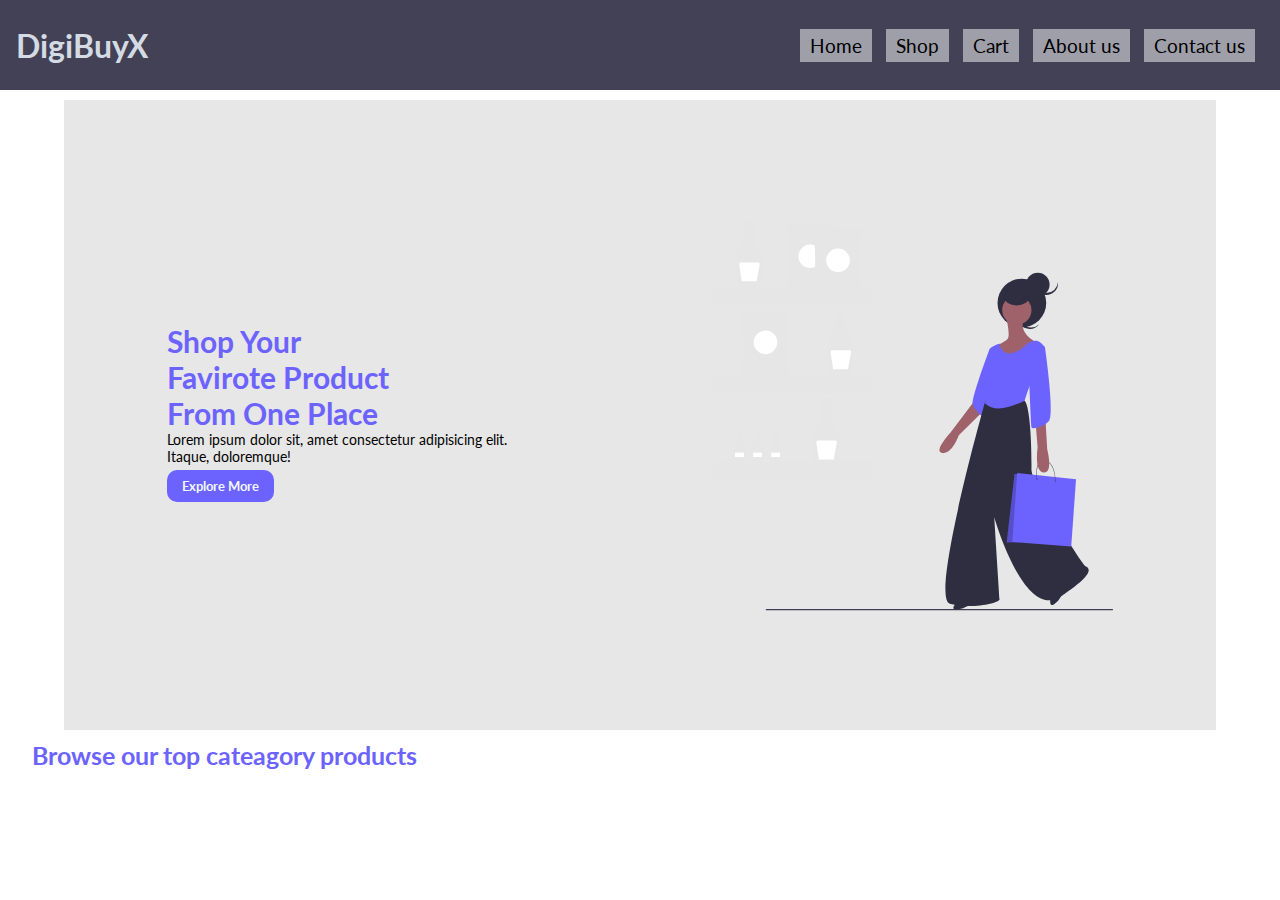
==== index.html @ be125133 "added the files" ====
<!DOCTYPE html>
<html lang="en">
<head>
    <meta charset="UTF-8">
    <meta name="viewport" content="width=device-width, initial-scale=1.0">
    <title>DigiBuyX</title>
    <link rel="stylesheet" href="style.css">
</head>
<body>
    <header>
        <nav>
            <div class="logo">DigiBuyX</div>
            <div class="nav-list">
            <a href="" class="nav-item">Home</a>
            <a href="" class="nav-item">Shop</a>
            <a href="" class="nav-item">Cart</a>
            <a href="" class="nav-item">About us</a>
            <a href="" class="nav-item">Contact us</a>
        </div>
        </nav>
    </header>
    <main>
        <section class="hero">
            <div class="hero-content">
                <div class="text">
                    <h1>Shop Your <br>Favirote Product <br>From One Place</h1>
                    <p>Lorem ipsum dolor sit, amet consectetur adipisicing elit. <br>Itaque, doloremque!</p>
                    <button class="btn">Explore More</button>
                </div>
                <img src="undraw_groceries_4via.svg" alt="">
            </div>
        
        </section>
        <section class="latest-deals">
            <h3>Browse our top cateagory products</h3>
           <div class="products-box">

           </div>
        </section>
    </main>
</body>
<script src="script.js"></script>
</html>
---- style.css ----
@import url('https://fonts.googleapis.com/css2?family=Anton+SC&family=Lato:ital,wght@0,100;0,300;0,400;0,700;0,900;1,100;1,300;1,400;1,700;1,900&family=Open+Sans:ital,wght@0,300..800;1,300..800&family=Roboto+Condensed:ital,wght@0,100..900;1,100..900&family=Roboto+Mono:ital,wght@0,100..700;1,100..700&display=swap');
*{
  margin: 0;
  padding: 0;
  font-family: "Lato";

}
header{
   
    width: 100%;
  
}
                            /* NAvBar */
nav{
    width: 100%;
    height: 10vh;
    display: flex;
    justify-content: space-between;
    align-items: center;
    height: 10vh;
    background: #424155;
}
.logo{
    font-size: 2rem;
    margin: 0 1rem;
    cursor: pointer;
    color: rgba(240, 248, 255, 0.849);
    font-weight: 700;
    transition: 0.5s;
   
}
.logo:hover{
    text-shadow: 2px 2px 2px;
    font-weight: bold;
    color: rgb(212, 212, 212);
}
.nav-list{
    margin: 0 20px;
}
.nav-item{
    text-decoration: none;
    color: black;
    font-size: 1.2rem;
    margin: 0 5px;
    background-color: #ffffff7e;
    padding: 5px 10px;
    transition: background 0.3s;
    cursor: pointer;
}
.nav-item:hover{
    background-color: #ffffffb2;
}
                /* Main */
main{
    width: 100%;
    height: auto;
}
                                            /* Hero Section  */
.hero{
    width: 90%;
    margin:10px auto;
    height: 70vh;
}
.hero-content{
    display: flex;
    justify-content: space-around;
    align-items: center;
    height: 70vh;
    background: rgba(196, 196, 196, 0.404);

}
.text{
    animation:  animateText 2s;
}
.text>h1{
    color: #6C63FF;
    font-size: 30px;
    font-weight: bolder;
}
.text>p{
    font-size: 14px;
    font-weight: normal;
}
.btn{
    color: aliceblue;
    background: #6C63FF;
    border: none;
    padding: 8px 15px;
    margin: 5px 0px;
    border-radius: 10px;
    font-weight: bold;
    cursor: pointer;
}
.hero-content>img{
 width: 400px;
 height: 500px; 
 animation:animate 2s ;   
}
                                /* Products  */
.latest-deals{
    width: 95%;
    margin: 10px auto;
    height: auto;
    
} 
.latest-deals>h3{
    color: #6C63FF;
    font-weight: bold;
    font-size: 25px;
}   
.products-box{
    width: 90%;
    height: auto;
    margin: 15px auto;
   
   display: grid;
   grid-template-columns: repeat(4, minmax(23%, 4fr)); 
   /* justify-content: center;   */
   gap: 40px; /* Adjust spacing */
   padding: 20px;
  

  }      
.shopping-card{
    width: 250px;
    height: 300px;
   border: 1px solid rgba(173, 169, 169, 0.685);
   box-shadow: 8px 2px 2px rgba(218, 217, 217, 0.514),-8px -2px 2px rgba(218, 217, 217, 0.514);
    position: relative;
    transition: 0.6s ease-in-out;
    cursor: pointer;
}
.shopping-card:hover{
    transform: scale(1.1);
}
.shop-img{
    width: 100%;
    height: 100%;
}
.shopbtn{
 position:absolute;
 top:85%;
 left:30%;
 /* right: 50%; */
 bottom: 10%;
 opacity: 0.7;
 transition: 0.5s ease-in-out;
 
 width: 100px;
 height: 30px;
 text-align: center;
}
.shopbtn:hover{
    opacity: 1;
}
/* Responsiveness */
@media (max-width:480px){
    nav{
        height: 30vh;
        flex-direction:column ;
        align-items: center;
        justify-content: center;
    }
    .nav-list{
        margin: 10px 0;
    }
    /* hero */
    .hero{
        width: 100%;
        height: 80vh;
    }
    .hero-content{
        width: 95%;
        height: 80vh;
        justify-content: center;
        padding: 0 20px;
        flex-direction:row-reverse;
    }
    .text{
        padding-left: 20px;
    }
    .hero-content>.text>h1{
        font-size: 20px;
    }
    .hero-content>img{
        width: 200px;
        height: 250px;
        animation: none;   
    }
    /* products */
    .products-box{
        width: 100%;
        grid-template-columns: repeat(1,minmax(33%,1fr));
        justify-content: center;
        align-items: center;
        gap: 10px;
        padding: 0 20%;
        
    }

}
/* animations */
@keyframes animate {
    0%{
        opacity: 0;
        transform: translateX(150px);
    }
    100%{
        opacity: 1;
        transform: translate(0px);
    }
}@keyframes animateText {
    0%{
        opacity: 0;
        /* transform: translateX(-50px); */
    }
    100%{
        opacity: 1;
        /* transform: translate(0px); */
    }
}
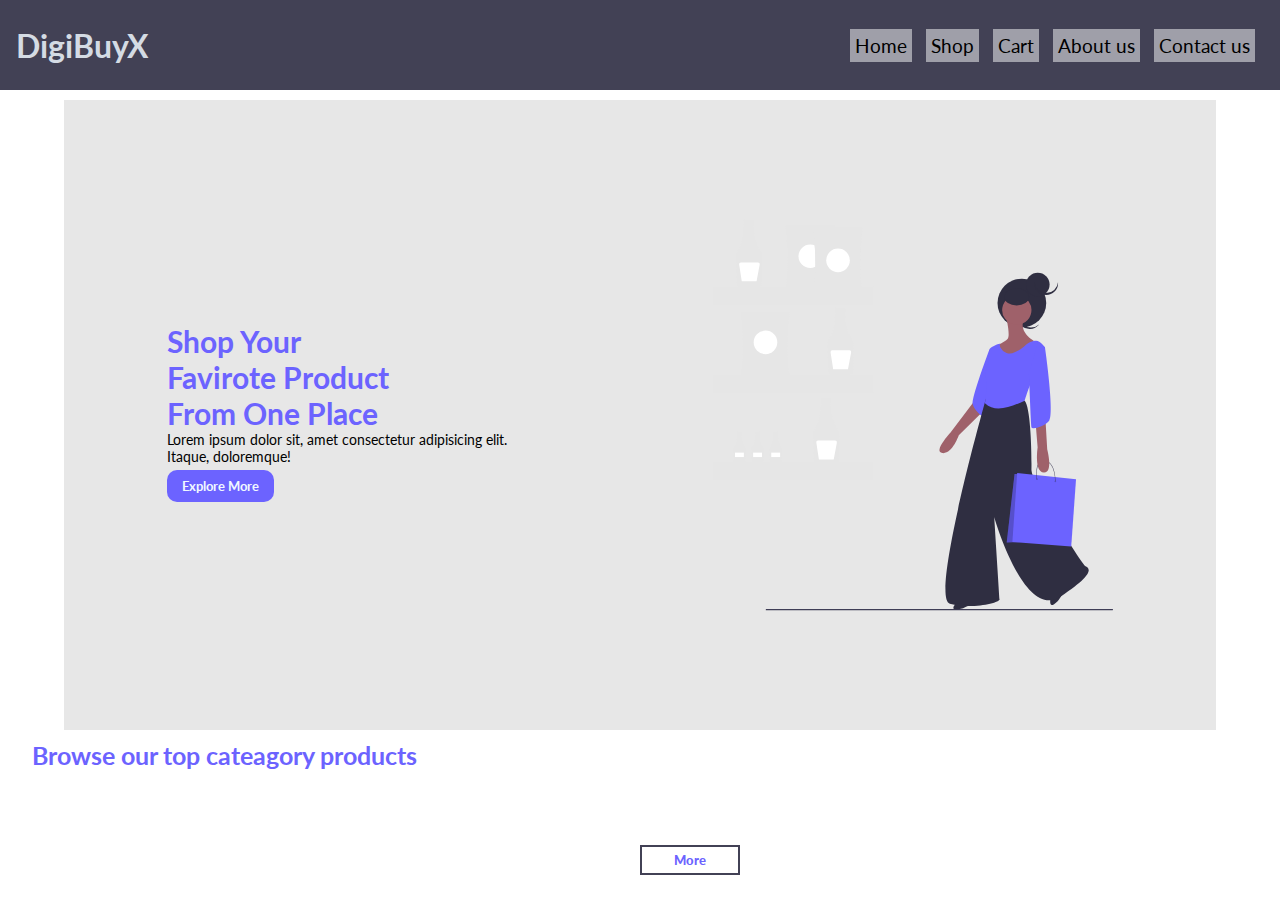
==== commit 4d322d60: "added more buuton in shop section" ====
--- a/index.html
+++ b/index.html
@@ -36,6 +36,7 @@
            <div class="products-box">
 
            </div>
+           <button class="btn-1"><strong>More</strong></button>
         </section>
     </main>
 </body>
--- a/style.css
+++ b/style.css
@@ -43,7 +43,7 @@
     font-size: 1.2rem;
     margin: 0 5px;
     background-color: #ffffff7e;
-    padding: 5px 10px;
+    padding: 5px 5px;
     transition: background 0.3s;
     cursor: pointer;
 }
@@ -153,6 +153,22 @@
 .shopbtn:hover{
     opacity: 1;
 }
+.btn-1{
+    width: 100px;
+    height: 30px;
+    border: 2px solid #424155;
+    background-color: transparent;
+    color: #6C63FF;
+    font-weight: bold;
+    transition:  all 0.4s ease-in;
+    cursor: pointer;
+   margin: 5px 50%; 
+}
+.btn-1:hover{
+    background: #6C63FF;
+    color: white;
+    border: 2px solid #6C63FF;
+}
 /* Responsiveness */
 @media (max-width:480px){
     nav{
@@ -164,6 +180,17 @@
     .nav-list{
         margin: 10px 0;
     }
+    
+.nav-item{
+    text-decoration: none;
+    color: black;
+    font-size: 1rem;
+    margin: 0 5px;
+    background-color: #ffffff7e;
+    padding: 5px 5px;
+    transition: background 0.3s;
+    cursor: pointer;
+}
     /* hero */
     .hero{
         width: 100%;
@@ -194,8 +221,11 @@
         justify-content: center;
         align-items: center;
         gap: 10px;
-        padding: 0 20%;
+        padding: 0 15%;
         
+    }
+    .btn-1{
+        margin: 0 35%;
     }
 
 }
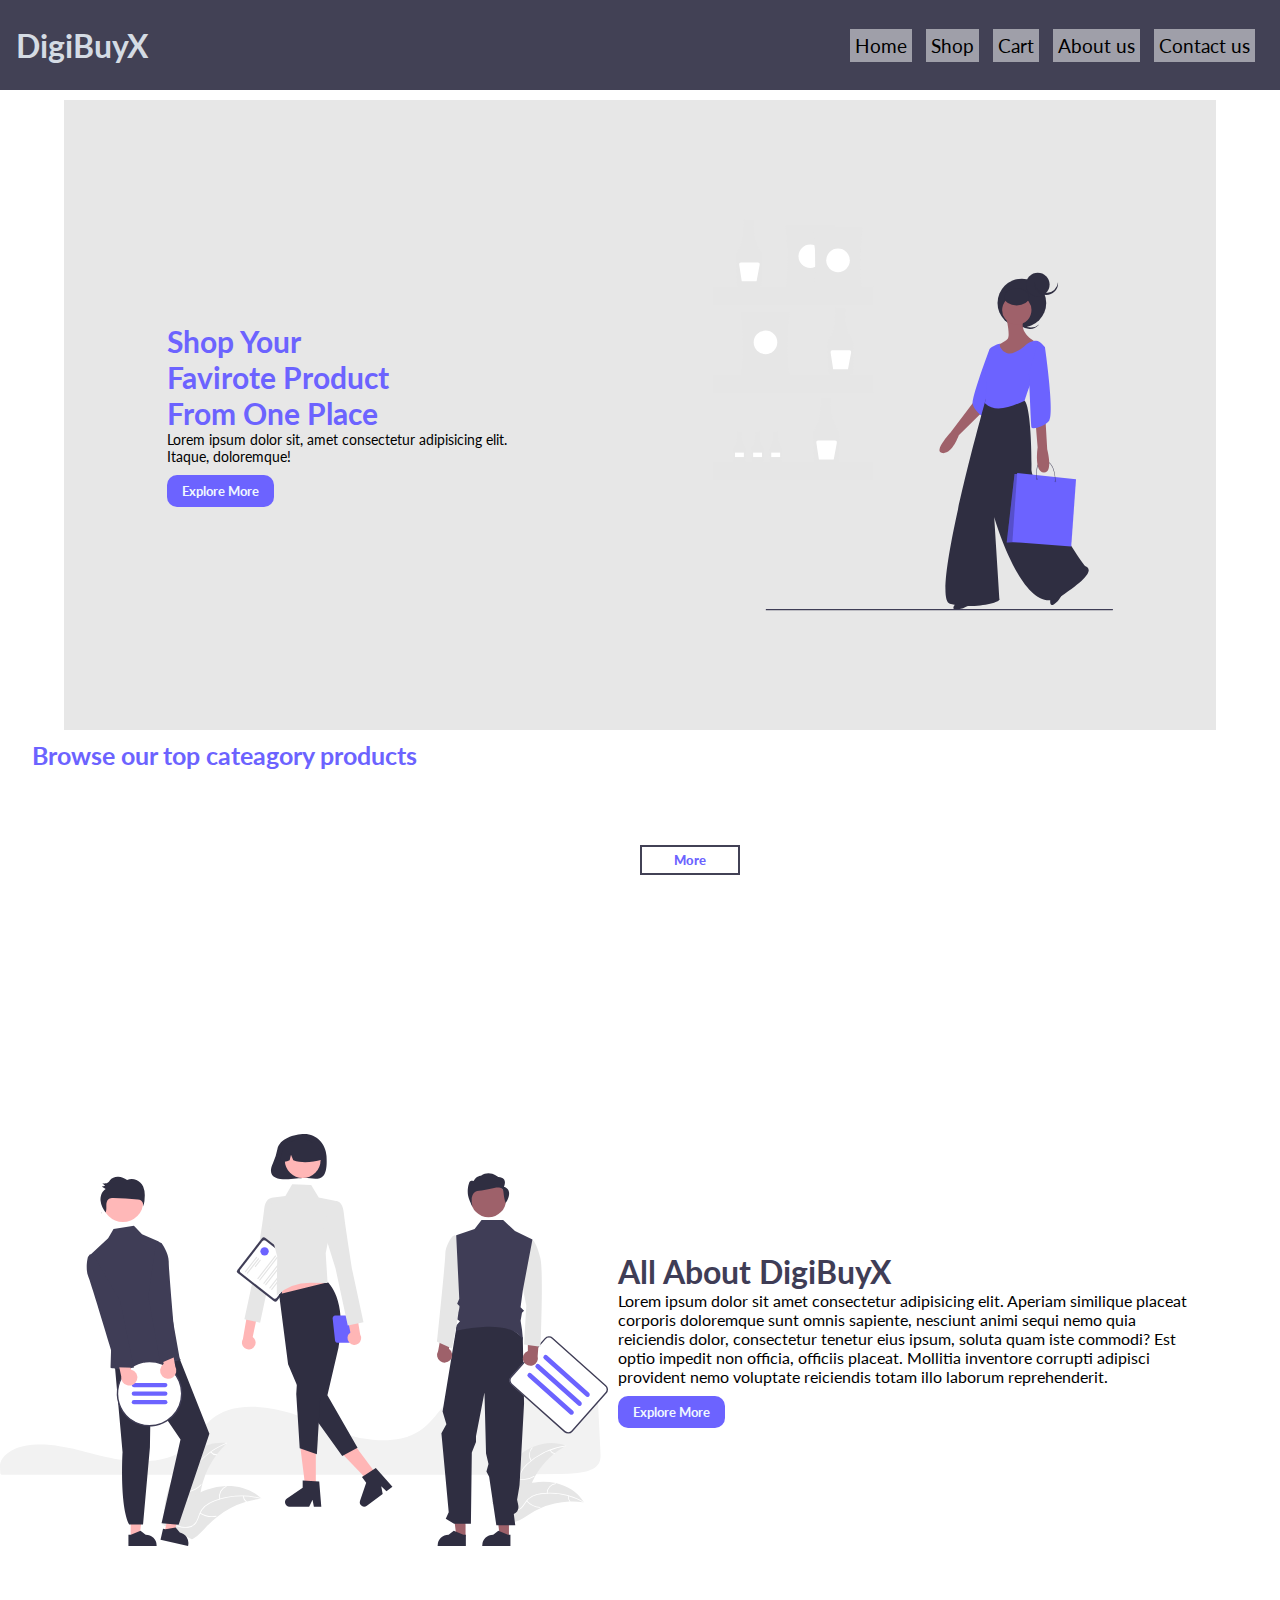
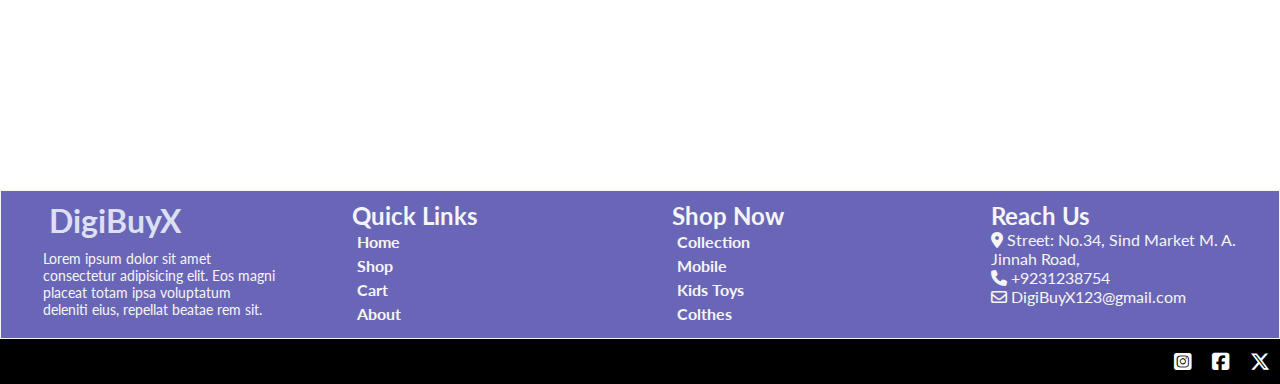
==== commit 86c3e13f: "added about us section" ====
--- a/index.html
+++ b/index.html
@@ -5,40 +5,99 @@
     <meta name="viewport" content="width=device-width, initial-scale=1.0">
     <title>DigiBuyX</title>
     <link rel="stylesheet" href="style.css">
+    <link rel="stylesheet" href="https://cdnjs.cloudflare.com/ajax/libs/font-awesome/6.7.2/css/all.min.css" integrity="sha512-Evv84Mr4kqVGRNSgIGL/F/aIDqQb7xQ2vcrdIwxfjThSH8CSR7PBEakCr51Ck+w+/U6swU2Im1vVX0SVk9ABhg==" crossorigin="anonymous" referrerpolicy="no-referrer" />
 </head>
 <body>
     <header>
         <nav>
             <div class="logo">DigiBuyX</div>
             <div class="nav-list">
-            <a href="" class="nav-item">Home</a>
-            <a href="" class="nav-item">Shop</a>
-            <a href="" class="nav-item">Cart</a>
-            <a href="" class="nav-item">About us</a>
+            <a href="#home" class="nav-item">Home</a>
+            <a href="shoppage.html" target="_blank" class="nav-item">Shop</a>
+            <a href="shoppingCart.html" target="_blank" class="nav-item">Cart</a>
+            <a href="#aboutus" class="nav-item">About us</a>
             <a href="" class="nav-item">Contact us</a>
         </div>
         </nav>
     </header>
     <main>
-        <section class="hero">
+
+        <section class="hero" id="home">
             <div class="hero-content">
                 <div class="text">
                     <h1>Shop Your <br>Favirote Product <br>From One Place</h1>
                     <p>Lorem ipsum dolor sit, amet consectetur adipisicing elit. <br>Itaque, doloremque!</p>
                     <button class="btn">Explore More</button>
                 </div>
-                <img src="undraw_groceries_4via.svg" alt="">
+                <img src="hero.svg" alt="">
             </div>
         
         </section>
-        <section class="latest-deals">
+        <section class="latest-deals" >
             <h3>Browse our top cateagory products</h3>
            <div class="products-box">
 
            </div>
-           <button class="btn-1"><strong>More</strong></button>
+           <a href="shoppage.html" target="_blank"><button class="btn-1" ><strong>More</strong></button></a>
+        </section>
+        <section id="aboutus">             
+                <img src="aboutus.svg" alt="" class="about-image">
+                 <div class="about-text">
+                    <h1>All About DigiBuyX</h1>
+                    <p>Lorem ipsum dolor sit amet consectetur adipisicing elit. Aperiam similique placeat corporis doloremque sunt omnis sapiente, nesciunt animi sequi nemo quia reiciendis dolor, consectetur tenetur eius ipsum, soluta quam iste commodi? Est optio impedit non officia, officiis placeat. Mollitia inventore corrupti adipisci provident nemo voluptate reiciendis totam illo laborum reprehenderit.</p>
+                    <button class="btn">Explore More</button>
+                </div>   
+           
+        </section>
+        <section id="contactus">
+
         </section>
     </main>
+    <footer>
+        <div class="footer">
+            <div class="fotter-tittle">
+                <div class="logo">DigiBuyX</div>
+                <p>Lorem ipsum dolor sit amet consectetur adipisicing elit. Eos magni placeat totam ipsa voluptatum deleniti eius, repellat beatae rem sit.</p>
+            </div>
+            <div class="footer-links">
+                <h2>Quick Links</h2>
+                <ul>
+                    <li><a href="">Home</a></li>
+                    <li><a href="">Shop</a></li>
+                    <li><a href="">Cart</a></li>
+                    <li><a href="">About</a></li>
+                </ul>
+            </div>
+            <div class="footer-links">
+                <h2>Shop Now</h2>
+                <ul>
+                    <li><a href="">Collection</a></li>
+                    <li><a href="">Mobile</a></li>
+                    <li><a href="">Kids Toys</a></li>
+                    <li><a href="">Colthes</a></li>
+                </ul>
+            </div>
+            <div class="footer-links">
+                <h2>
+                    Reach Us
+                </h2>
+                <ul>
+                    <li> <i class="fa-solid fa-location-dot"></i>   Street:  No.34, Sind Market M. A. Jinnah Road,</li>
+                    <li><i class="fa-solid fa-phone"></i>   +9231238754</li>
+                    <li><i class="fa-regular fa-envelope"></i>  DigiBuyX123@gmail.com</li>
+                   
+                </ul>
+            </div>
+        </div>
+        <div class="socail-links">
+            <i class="fa-brands fa-square-instagram"></i>
+            <i class="fa-brands fa-square-facebook"></i>
+            <i class="fa-brands fa-x-twitter"></i>
+
+
+        </div>
+    </footer>
+
 </body>
 <script src="script.js"></script>
 </html>--- a/style.css
+++ b/style.css
@@ -3,14 +3,22 @@
   margin: 0;
   padding: 0;
   font-family: "Lato";
-
+  box-sizing: border-box;
+
+
+}
+body{
+    overflow-x: hidden;
 }
 header{
    
     width: 100%;
   
 }
-                            /* NAvBar */
+                 
+                    /* ------------------------------------------------------------------------------------ */
+
+           /* NAvBar */
 nav{
     width: 100%;
     height: 10vh;
@@ -55,7 +63,10 @@
     width: 100%;
     height: auto;
 }
-                                            /* Hero Section  */
+                
+                    /* ------------------------------------------------------------------------------------ */
+
+                           /* Hero Section  */
 .hero{
     width: 90%;
     margin:10px auto;
@@ -90,13 +101,17 @@
     border-radius: 10px;
     font-weight: bold;
     cursor: pointer;
+    margin: 10px 10px 0  0 ;
 }
 .hero-content>img{
  width: 400px;
  height: 500px; 
  animation:animate 2s ;   
 }
-                                /* Products  */
+   
+                    /* ------------------------------------------------------------------------------------ */
+
+                             /* Products  */
 .latest-deals{
     width: 95%;
     margin: 10px auto;
@@ -169,6 +184,175 @@
     color: white;
     border: 2px solid #6C63FF;
 }
+
+                        /* ------------------------------------------------------------------------------------ */
+
+
+/* Product Page Section Contetn */
+.Product-content{
+    width: 95%;
+    height: 85vh;
+    margin: 10px auto;
+    display: flex;
+    justify-content: space-between;
+    box-shadow: 8px 2px 2px rgb(202, 202, 202),-8px -2px 2px rgb(202, 202, 202);
+}
+.product-image{
+    width: 50%;
+    height: 95%;
+    margin: 2px;
+
+
+}
+.product-text{
+    width: 50%;
+    height: 95%;
+   
+    margin: 5px;
+    padding: 10px;
+}
+.product-text>h5{
+   
+ font-weight: bold;
+ font-size: 14px;
+ padding: 5px 2px;
+ 
+}   
+.product-text>h5>span{
+    border: 1px solid #4c489c;
+    background: #4c489c;
+    color: aliceblue;
+    padding: 3px;
+    margin: 0 5px;
+    font-weight:600;
+    border-radius: 5px;
+
+}
+.product-tittle{
+    padding: 5px 80px;
+}
+.description{
+    font-weight: normal;
+    overflow: hidden;
+}
+                   /* ------------------------------------------------------------------------------------ */
+
+
+/* Cart Section Page */
+.cartspan{
+    width: 90%;
+    display: flex;
+    margin: 0 auto;
+    justify-content: space-between;
+}
+.Description{
+    width: 30%;
+}
+.cardbox{
+    display: flex;
+    justify-content: center;
+    flex-direction: column;
+}
+.cartCard{
+    width: 90%;
+    height: 100px;
+    margin: 0 auto;
+    display: flex;
+    justify-content: space-between;
+    border: 1px solid;
+    align-items: center;
+    
+}
+.product-details{
+    width: 30%;
+    display: flex;
+}
+.cart-img{
+    border: 1px solid gray;
+    width: 55%;
+}
+
+
+/* About us section */
+
+#aboutus{
+    width: 95%;
+    height: 100vh;
+    display: flex;
+    justify-content: center;
+    align-items: center;
+
+}
+.about-image{
+    width: 50%;
+
+}
+.about-text{
+    padding: 0 10px;
+}
+.about-text>h1{
+    color: #3F3D56;
+    font-weight: bolder;
+}
+
+/* ------------------------------------------------------------------------------------ */
+
+
+/* Footer */
+.footer{
+    width: 100%;
+    height: auto;
+    border: 1px solid;
+    display: flex;
+    justify-content: space-around;
+    align-items:stretch;
+    padding: 10px 0;
+    background: #544facde;
+    color: whitesmoke;
+}
+.footer>div{
+    
+    width: 20%;
+}
+
+.fotter-tittle>p{
+padding: 10px;
+
+font-weight: normal;
+font-size: 14px;
+}
+.footer-links>ul{
+    list-style: none;
+  
+}
+.footer-links>ul>li>a{
+    text-decoration: none;
+    color: whitesmoke;
+    font-weight: bold;
+    line-height: 1.5rem;
+    padding-left: 5px;
+    transition: textdecoration 0.5s;
+}
+.footer-links>ul>li:hover{
+    text-decoration: underline;
+}
+.socail-links{
+    height: 5vh;
+    width: 100%;
+    background: #000;
+    color: white ;
+    display: flex;
+    justify-content:flex-end;
+    align-items: center;
+/* padding: 0 2px; */
+}
+.socail-links>i{
+    margin: 5px 10px;
+    font-size: 20px;
+}
+
+                    /* ------------------------------------------------------------------------------------ */
+
 /* Responsiveness */
 @media (max-width:480px){
     nav{
@@ -193,11 +377,11 @@
 }
     /* hero */
     .hero{
+        width: 90%;
+        height: 80vh;
+    }
+    .hero-content{
         width: 100%;
-        height: 80vh;
-    }
-    .hero-content{
-        width: 95%;
         height: 80vh;
         justify-content: center;
         padding: 0 20px;
@@ -205,13 +389,14 @@
     }
     .text{
         padding-left: 20px;
+        width: 50%;
     }
     .hero-content>.text>h1{
         font-size: 20px;
     }
     .hero-content>img{
-        width: 200px;
-        height: 250px;
+        width: 150px;
+        height: 350px;
         animation: none;   
     }
     /* products */
@@ -227,8 +412,49 @@
     .btn-1{
         margin: 0 35%;
     }
-
-}
+    .Product-content{
+        flex-direction: column;
+        height: auto;
+    }
+    .product-image{
+        width: 100%;
+    }
+    .product-text{
+        width: 90%;
+    }
+    .product-tittle{
+        width: 100%;
+        padding: 0 5px;
+    }
+    #aboutus{
+        flex-direction: column;
+        justify-content: center;
+        align-items: center;
+        height: auto;
+        margin: 10px 0;
+    }
+    .about-image{
+        width: 100%;
+    }
+
+/* footer */
+.footer{
+    flex-direction: column;
+    justify-content: center;
+    /* align-items: center; */
+}
+.footer>div{
+    width: 60%;
+    padding-left: 8px;
+}
+.socail-links{
+    height:10vh;
+}
+
+}
+                    /* ------------------------------------------------------------------------------------ */
+
+
 /* animations */
 @keyframes animate {
     0%{
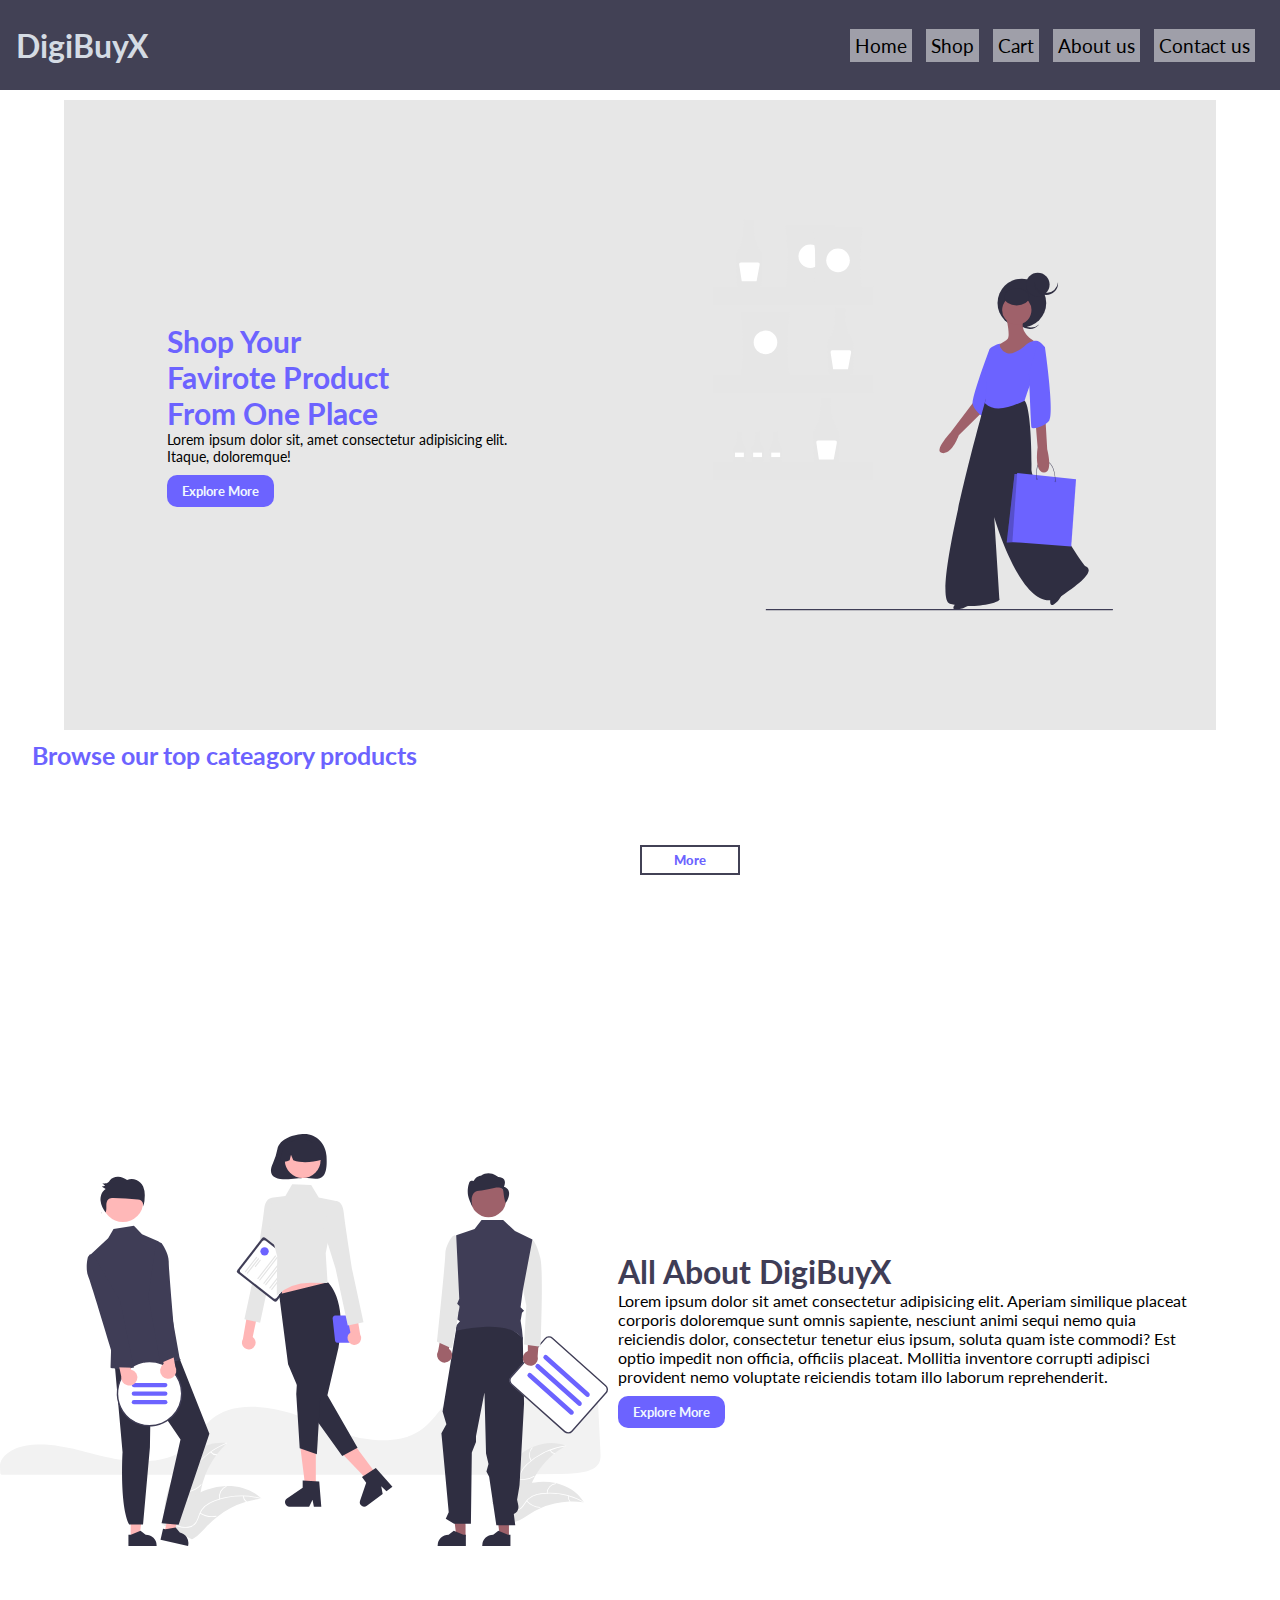
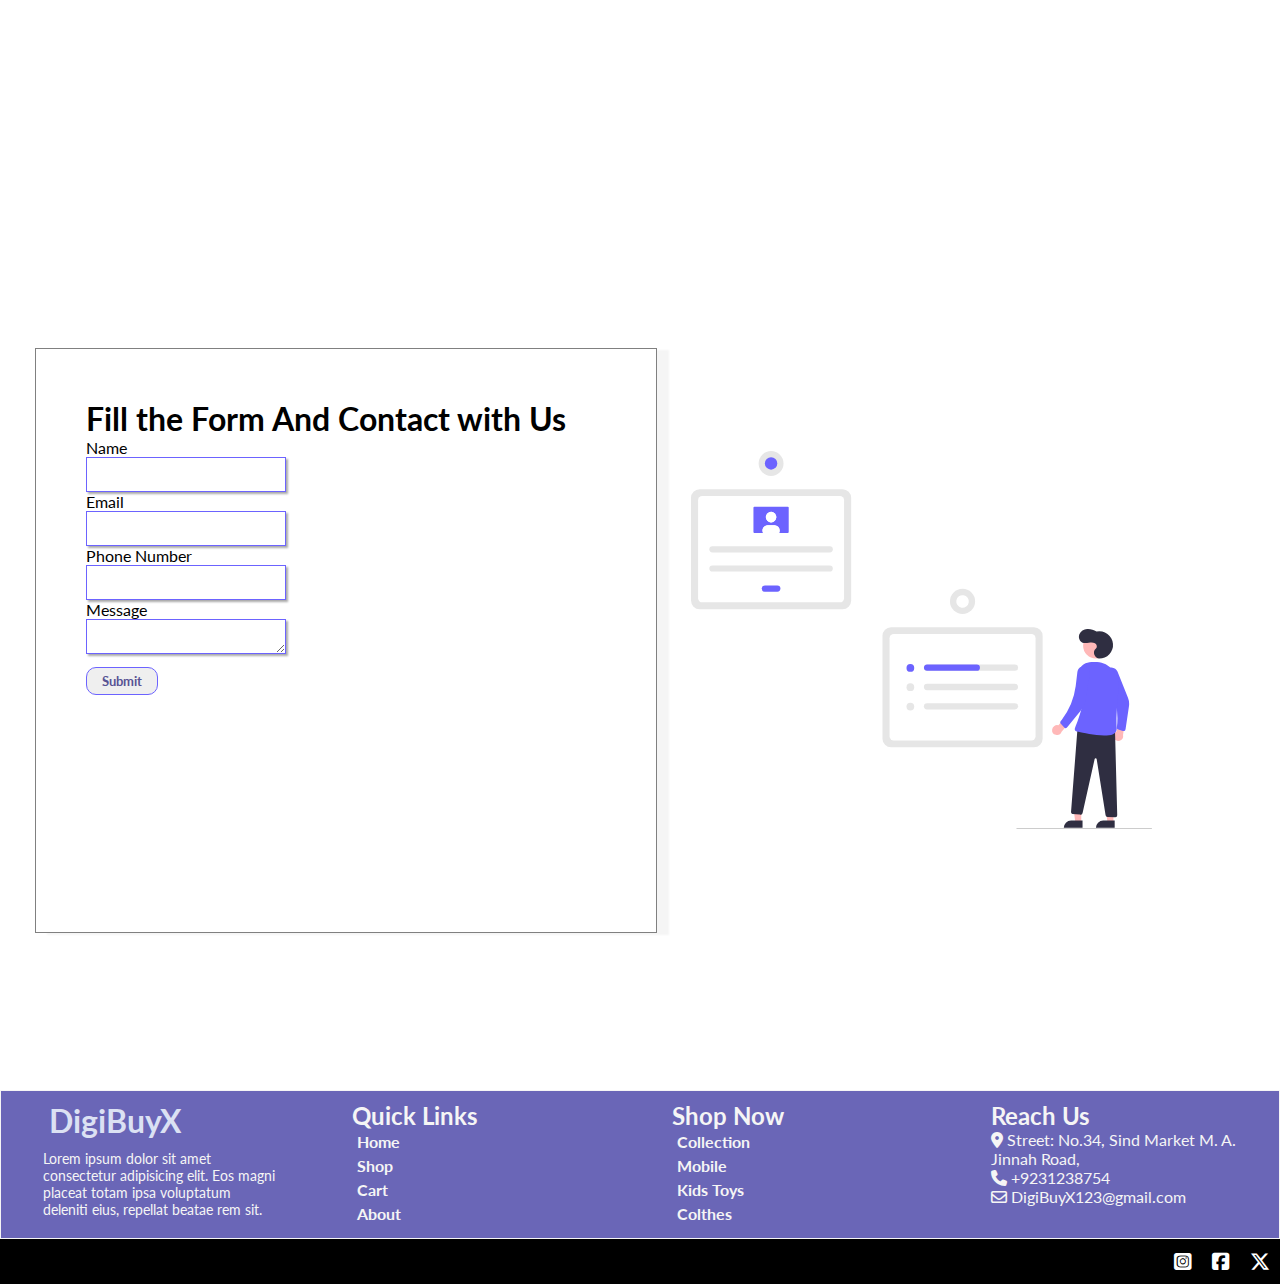
==== commit 5bbfa58d: "added some changes but cart funtion is not fixed" ====
--- a/index.html
+++ b/index.html
@@ -50,7 +50,17 @@
            
         </section>
         <section id="contactus">
-
+            <img src="form.svg" alt="">
+            <form action="">
+               <div class="form">
+                    <h1>Fill the Form And Contact with Us</h1>
+                    <label>Name <br><input type="text" name=""></label><br>
+                    <label>Email <br><input type="email" name=""></label><br>
+                    <label>Phone Number <br><input type="number" name=""></label><br>
+                    <label>Message <br><textarea name="" id=""></textarea></label><br>
+                    <input type="submit" value="Submit">
+               </div>
+            </form>
         </section>
     </main>
     <footer>
--- a/style.css
+++ b/style.css
@@ -125,7 +125,7 @@
 }   
 .products-box{
     width: 90%;
-    height: auto;
+     height: auto;
     margin: 15px auto;
    
    display: grid;
@@ -296,7 +296,46 @@
 }
 
 /* ------------------------------------------------------------------------------------ */
-
+/* Coatact Us section */
+#contactus{
+display: flex;
+justify-content: center;
+align-items: center;
+width: 90%;
+height: 100vh;
+flex-direction: row-reverse;
+}
+form{
+    width: 80%;
+    height: 65vh;
+}
+.form{
+    border: 1px solid gray;
+   width: 90%;
+   height: 100%;
+   margin:0 auto ;
+   
+    box-shadow: 12px 2px 2px whitesmoke;
+    padding: 50px;
+}
+#contactus>img{
+    width: 40%;
+}
+.form>label>input,textarea{
+border: 1px solid #6C63FF;
+width: 200px;
+height: 35px;
+box-shadow: 2px 2px 2px rgba(0, 0, 0, 0.336);
+}
+input[type="submit"]{
+   padding: 5px 15px;
+   color: #585394;
+   font-weight: bold;
+   border: 1px solid #6C63FF;
+   border-radius: 10px;
+   margin: 10px 0;
+   cursor: pointer; 
+}
 
 /* Footer */
 .footer{
@@ -436,6 +475,21 @@
     .about-image{
         width: 100%;
     }
+#contactus{
+flex-direction: column-reverse;
+height: auto;
+}
+form{
+    width: 100%;
+    height: 80vh;
+}
+.form{
+    width: 95%;
+    margin: 0 auto;
+}
+#contactus>img{
+    width: 100%;
+}
 
 /* footer */
 .footer{
